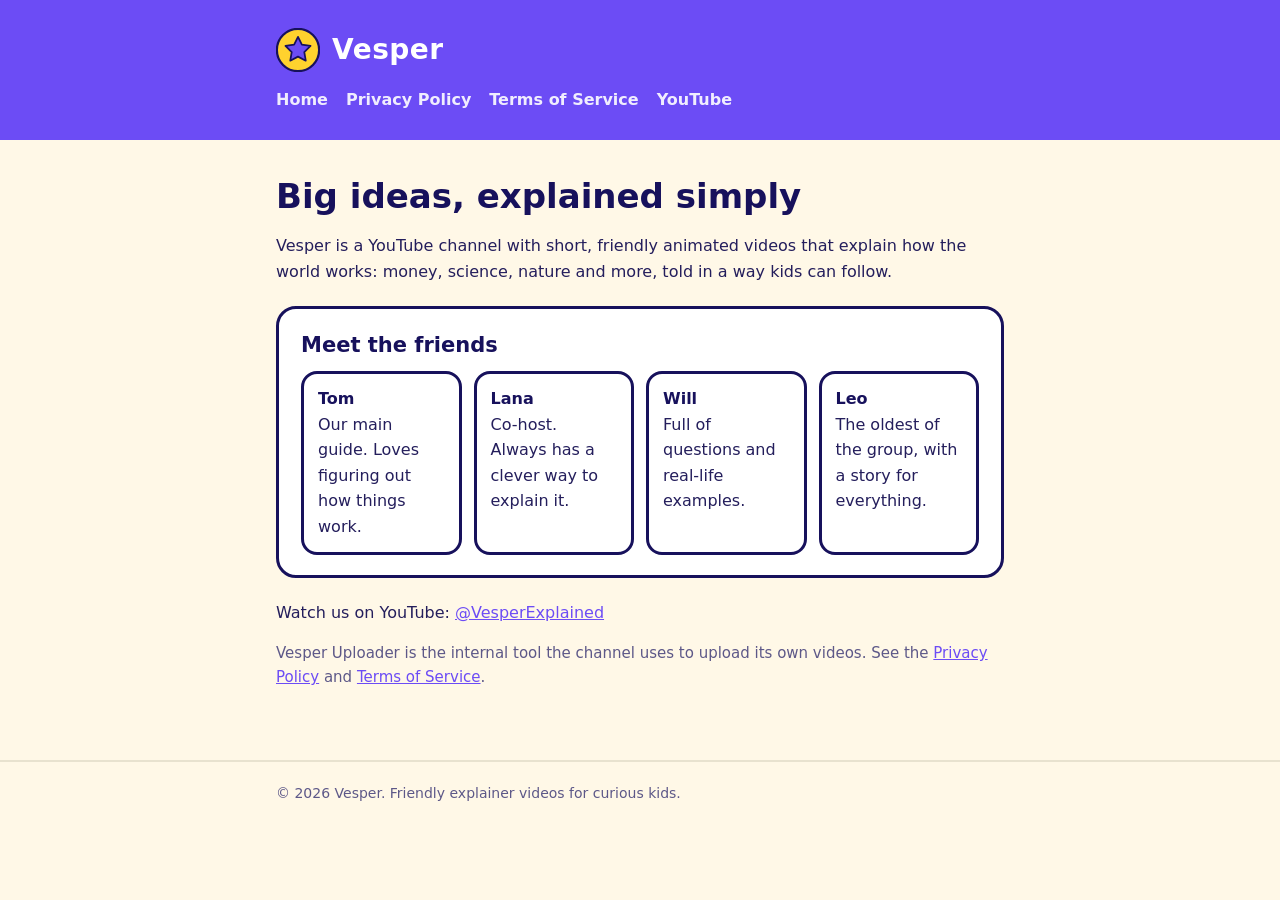
==== index.html @ 2d00f84a "Add home, privacy policy and terms pages Co-Authored-By: Claude Opus 5.5 <noreply@anthropic.com> Cla" ====
<!doctype html>
<html lang="en">
<head>
<meta charset="utf-8">
<meta name="viewport" content="width=device-width, initial-scale=1">
<title>Vesper</title>
<meta name="description" content="Vesper makes short, friendly explainer videos for kids.">
<link rel="stylesheet" href="style.css">
</head>
<body>
<header><div class="wrap">
  <a class="brand" href="./"><svg viewBox="-50 -50 100 100" aria-hidden="true"><circle r="48" fill="#FFD22E" stroke="#17115C" stroke-width="5"/><polygon points="0,-30 8.8,-12.1 28.5,-9.3 14.3,4.6 17.6,24.3 0,15 -17.6,24.3 -14.3,4.6 -28.5,-9.3 -8.8,-12.1" fill="#6C4CF5" stroke="#17115C" stroke-width="4" stroke-linejoin="round"/></svg><b>Vesper</b></a>
  <nav><a href="./">Home</a><a href="privacy.html">Privacy Policy</a><a href="terms.html">Terms of Service</a><a href="https://www.youtube.com/@VesperExplained">YouTube</a></nav>
</div></header>
<main><div class="wrap">
<h1>Big ideas, explained simply</h1>
<p>Vesper is a YouTube channel with short, friendly animated videos that explain how the world works: money, science, nature and more, told in a way kids can follow.</p>
<div class="card">
  <h2 style="margin-top:0">Meet the friends</h2>
  <div class="cast">
    <div><b>Tom</b>Our main guide. Loves figuring out how things work.</div>
    <div><b>Lana</b>Co-host. Always has a clever way to explain it.</div>
    <div><b>Will</b>Full of questions and real-life examples.</div>
    <div><b>Leo</b>The oldest of the group, with a story for everything.</div>
  </div>
</div>
<p>Watch us on YouTube: <a href="https://www.youtube.com/@VesperExplained">@VesperExplained</a></p>
<p class="muted">Vesper Uploader is the internal tool the channel uses to upload its own videos. See the <a href="privacy.html">Privacy Policy</a> and <a href="terms.html">Terms of Service</a>.</p>
</div></main>
<footer><div class="wrap">© 2026 Vesper. Friendly explainer videos for curious kids.</div></footer>
</body>
</html>
---- style.css ----
:root { --purple:#6C4CF5; --yellow:#FFD22E; --navy:#17115C; --cream:#FFF8E7; --text:#241E5C; }
* { box-sizing:border-box; }
body { margin:0; font-family:'Inter',system-ui,-apple-system,Segoe UI,Roboto,sans-serif; color:var(--text); background:var(--cream); line-height:1.6; }
header { background:var(--purple); color:#fff; padding:28px 16px; }
.wrap { max-width:760px; margin:0 auto; padding:0 16px; }
.brand { display:flex; align-items:center; gap:12px; text-decoration:none; color:#fff; }
.brand svg { width:44px; height:44px; flex:none; }
.brand b { font-size:28px; font-weight:900; letter-spacing:.5px; }
nav { margin-top:14px; display:flex; gap:18px; flex-wrap:wrap; }
nav a { color:#fff; opacity:.9; font-weight:600; text-decoration:none; }
nav a:hover { opacity:1; text-decoration:underline; }
main { padding:36px 0 56px; }
h1 { font-size:34px; line-height:1.2; margin:0 0 12px; color:var(--navy); }
h2 { font-size:21px; margin:30px 0 8px; color:var(--navy); }
.card { background:#fff; border:3px solid var(--navy); border-radius:20px; padding:20px 22px; margin:22px 0; }
.cast { display:grid; grid-template-columns:repeat(auto-fit,minmax(150px,1fr)); gap:12px; }
.cast div { background:#fff; border:3px solid var(--navy); border-radius:16px; padding:12px 14px; }
.cast b { display:block; color:var(--navy); }
a { color:var(--purple); }
footer { border-top:2px solid #e8e2cf; padding:20px 0 40px; font-size:14px; color:#5d5888; }
.muted { color:#5d5888; font-size:15px; }
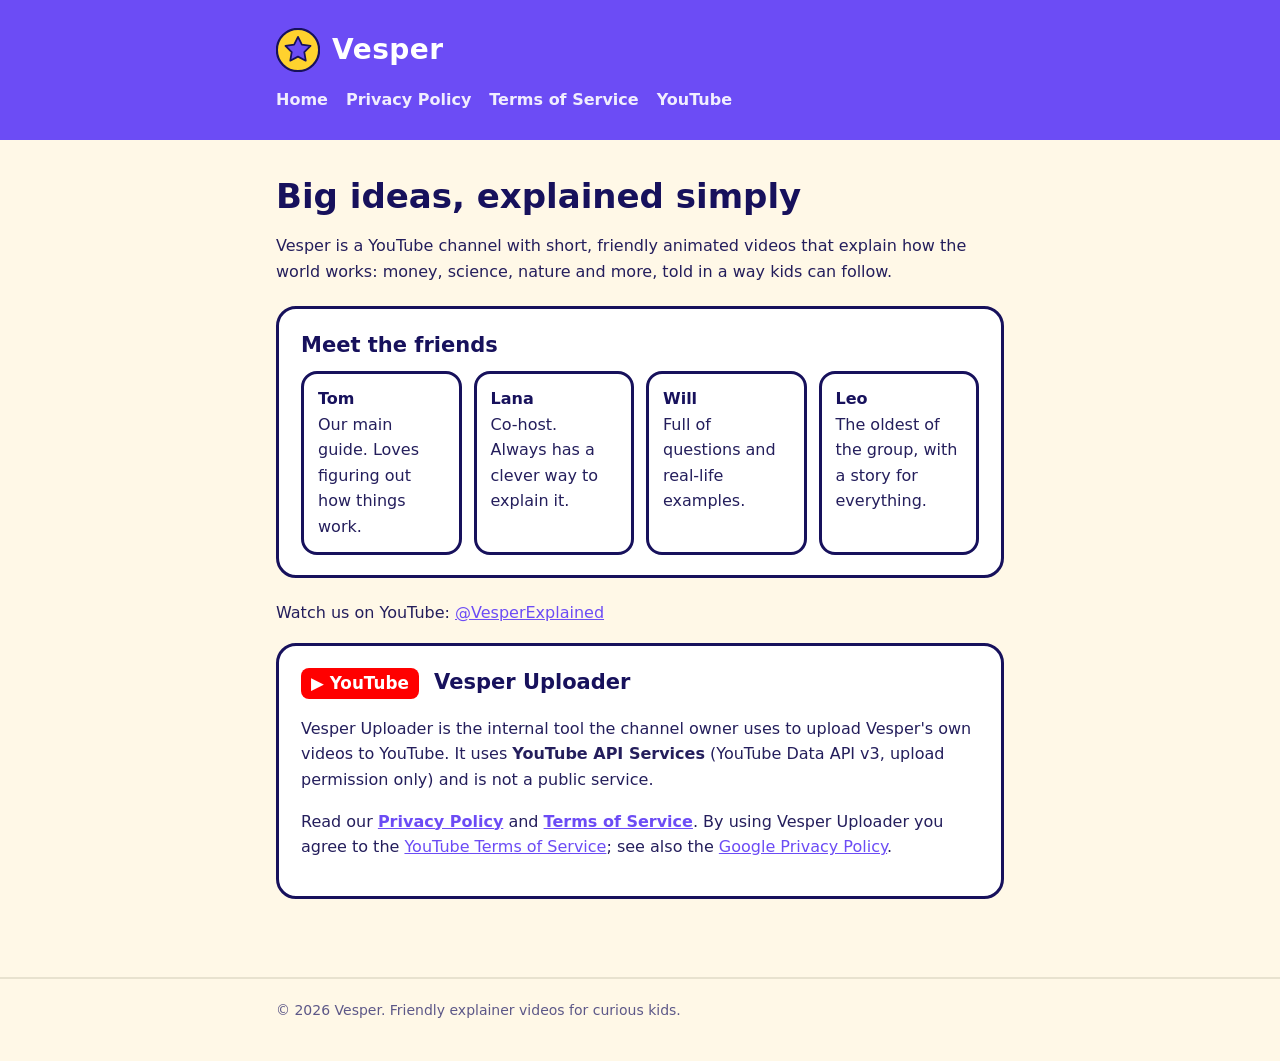
==== commit 9e350d93: "Privacy policy and terms aligned with YouTube API Services policies States use of YouTube API Servic" ====
--- a/index.html
+++ b/index.html
@@ -25,7 +25,11 @@
   </div>
 </div>
 <p>Watch us on YouTube: <a href="https://www.youtube.com/@VesperExplained">@VesperExplained</a></p>
-<p class="muted">Vesper Uploader is the internal tool the channel uses to upload its own videos. See the <a href="privacy.html">Privacy Policy</a> and <a href="terms.html">Terms of Service</a>.</p>
+<div class="card yt">
+  <h2 style="margin-top:0"><span class="ytbadge">&#9654; YouTube</span> Vesper Uploader</h2>
+  <p>Vesper Uploader is the internal tool the channel owner uses to upload Vesper's own videos to YouTube. It uses <b>YouTube API Services</b> (YouTube Data API v3, upload permission only) and is not a public service.</p>
+  <p>Read our <a href="privacy.html"><b>Privacy Policy</b></a> and <a href="terms.html"><b>Terms of Service</b></a>. By using Vesper Uploader you agree to the <a href="https://www.youtube.com/t/terms">YouTube Terms of Service</a>; see also the <a href="https://policies.google.com/privacy">Google Privacy Policy</a>.</p>
+</div>
 </div></main>
 <footer><div class="wrap">© 2026 Vesper. Friendly explainer videos for curious kids.</div></footer>
 </body>
--- a/style.css
+++ b/style.css
@@ -19,3 +19,7 @@
 a { color:var(--purple); }
 footer { border-top:2px solid #e8e2cf; padding:20px 0 40px; font-size:14px; color:#5d5888; }
 .muted { color:#5d5888; font-size:15px; }
+
+.ytbadge{display:inline-block;background:#FF0000;color:#fff;border-radius:8px;padding:2px 10px;font-size:.8em;margin-right:8px;vertical-align:middle}
+.card.yt{margin-top:18px}
+code{background:#F1EEFF;padding:1px 5px;border-radius:5px}
